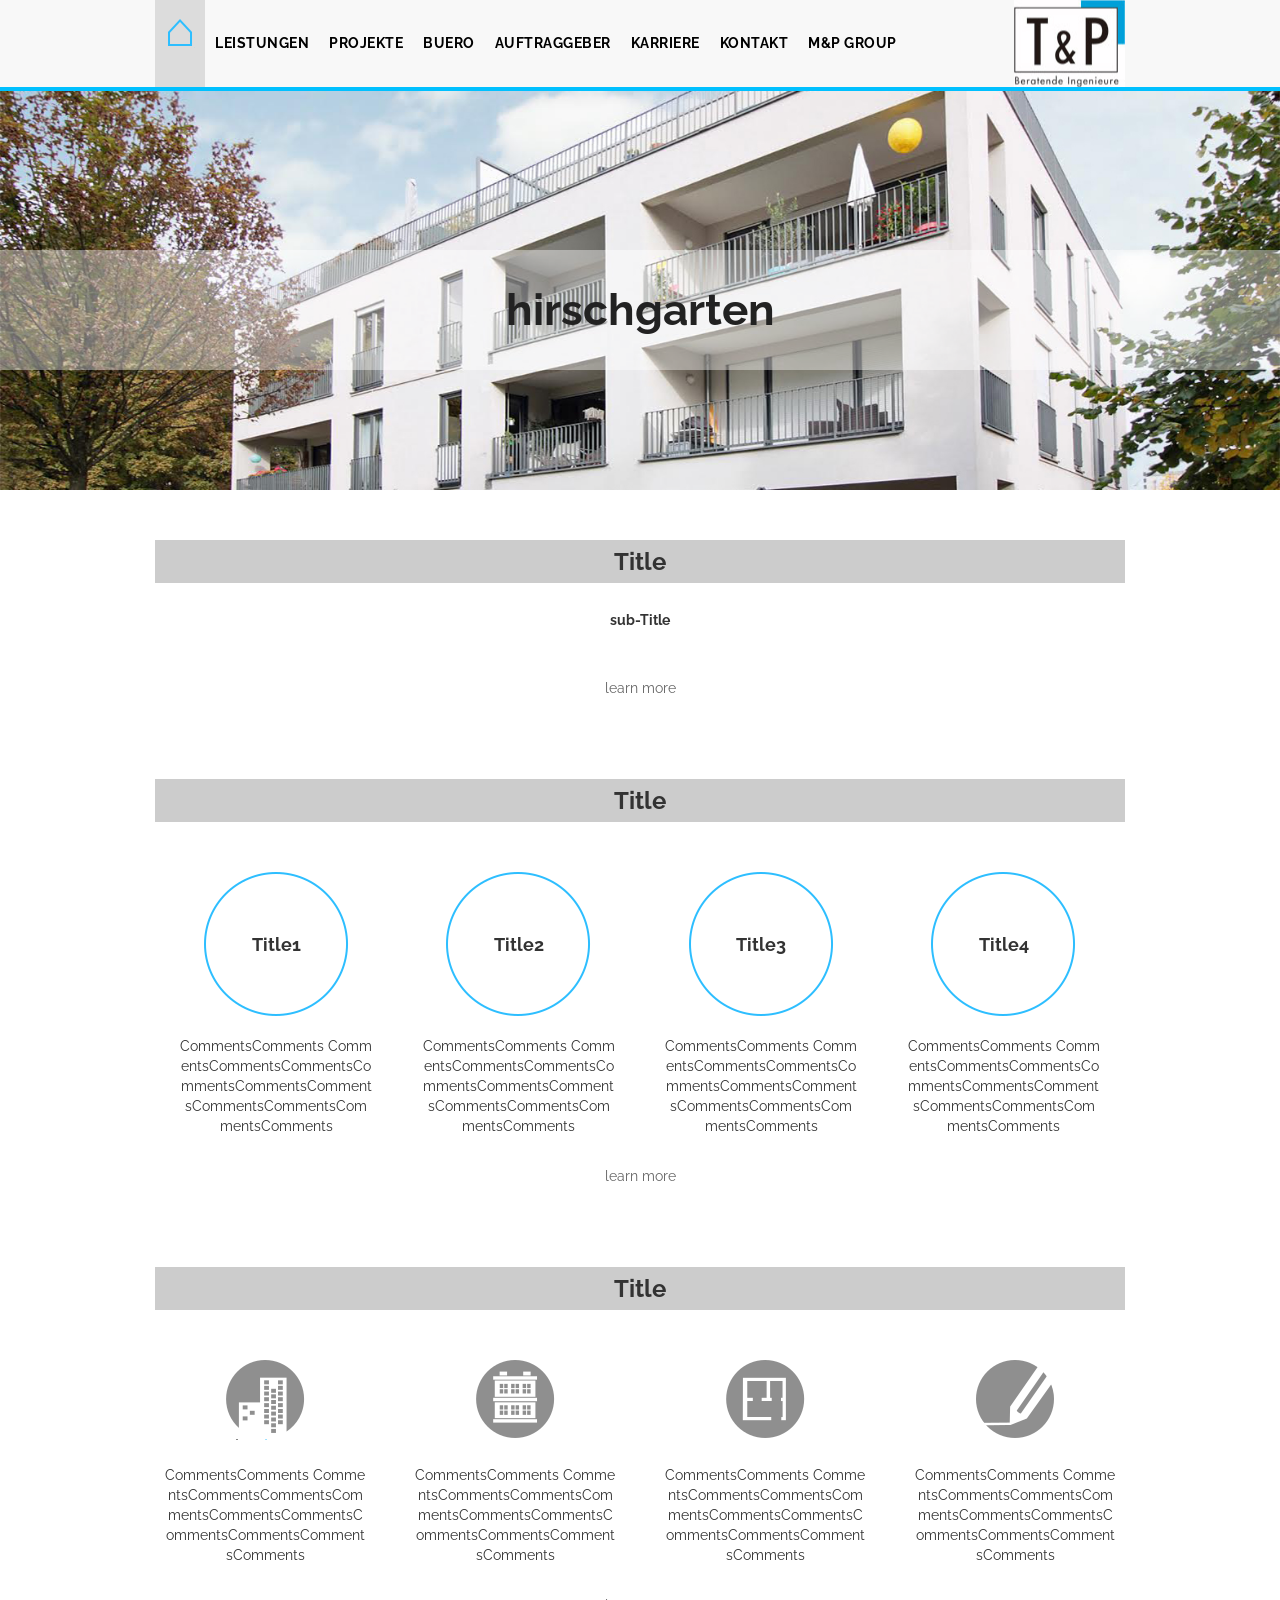
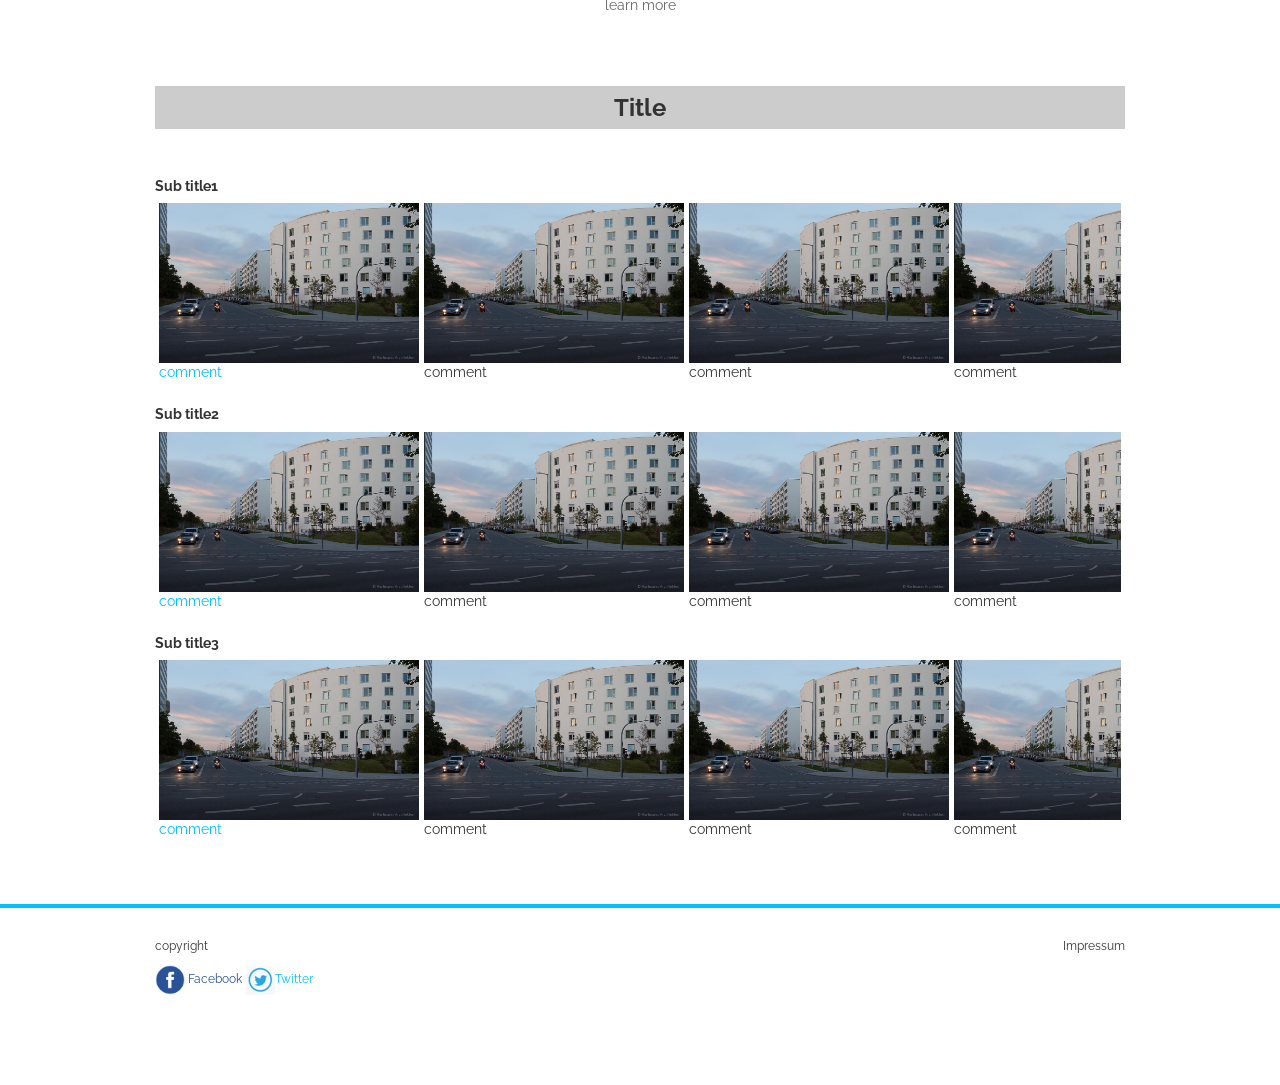
==== public/index.html @ 17a344b1 "commit" ====
<!DOCTYPE html>
<html>
<head lang="en">
    <meta charset="UTF-8">
    <meta name="viewport" content="width=device-width, initial-scale=1">
    <title>tucher</title>
    <link href="http://fonts.googleapis.com/css?family=Raleway:400,200" rel="stylesheet" type="text/css">
    <link href="css/flexslider/flexslider.css" rel="stylesheet" type="text/css"/>
    <link href="css/basic.css" rel="stylesheet" type="text/css"/>
    <script type="text/javascript" src="js/basic.browserify.js"></script>
    <script type="text/javascript" src="js/dev/holder.min.js"></script>
</head>
<body id="index">
<nav class="navbar navbar-default navbar-fixed-top top">
    <div class="container">
        <!-- Brand and toggle get grouped for better mobile display -->
        <div class="navbar-header">
            <button type="button" class="navbar-toggle collapsed" data-toggle="collapse"
                    data-target="#bs-example-navbar-collapse-1" aria-expanded="false">
                <span class="sr-only">Toggle navigation</span>
                <span class="icon-bar"></span>
                <span class="icon-bar"></span>
                <span class="icon-bar"></span>
            </button>
            <a class="navbar-brand" href="index.html"></a>
        </div>
        <!-- Collect the nav links, forms, and other content for toggling -->
        <div class="collapse navbar-collapse navbar-left" id="bs-example-navbar-collapse-1">
            <ul class="nav navbar-nav">
                <li class="index-li"><a href="index.html"><span class="index"></span></a></li>
                <li class="leistungen-li"><a href="leistungen.html">Leistungen</a></li>
                <li class="projekte-li"><a href="projekte.html">Projekte</a></li>
                <li class="buero-li"><a href="buero.html">Buero</a></li>
                <li class="auftraggeber-li"><a href="auftraggeber.html">Auftraggeber</a></li>
                <li class="karriere-li"><a href="karriere.html">Karriere</a></li>
                <li class="kontakt-li"><a href="kontakt.html">Kontakt</a></li>
                <li class="mupgroup-li"><a href="mupgroup.html">M&P Group</a></li>
            </ul>
        </div><!-- /.navbar-collapse -->

    </div>
</nav>
<div class="container main-slider-container">
    <div class="flexslider">
        <ul class="slides home_slider">
            <li class="item" style="background-image: url('assets/images/index/first/slider1.jpg')">
                <div class="flex-caption">
                    <div>
                        <h1 class="scroll animated">hirschgarten</h1>
                    </div>
                </div>
            </li>
            <li class="item" style="background-image: url('assets/images/index/first/slider2.jpg')">
                <div class="flex-caption">
                    <div>
                        <h1 class="scroll animated">schleissheimerbearb</h1>
                    </div>
                </div>
            </li>
            <li class="item" style="background-image: url('assets/images/index/first/slider3.jpg')">
                <div class="flex-caption">
                    <div>
                        <h1 class="scroll animated">hartmann</h1>
                    </div>
                </div>
            </li>
            <li class="item" style="background-image: url('assets/images/index/first/slider4.jpg')">
                <div class="flex-caption">
                    <div>
                        <h1 class="scroll animated">Neuhofschule</h1>
                    </div>
                </div>
            </li>
            <li class="item" style="background-image: url('assets/images/index/first/slider5.jpg')">
                <div class="flex-caption">
                    <div>
                        <h1 class="scroll animated">Prinzregentenstr</h1>
                    </div>
                </div>
            </li>
        </ul>
    </div>
</div>
<div class="container second-container">
    <h3 class="title-with-bg">Title</h3>
    <h5>sub-Title</h5>
    <a href="#" class="learn-more">learn more</a>
</div>
<div class="container third-container">
    <h3 class="title-with-bg">Title</h3>
    <div class="col-md-3 col-sm-6 col">
        <div>
                <span class="icon">
                    Title1
                </span>
            <p class="comment">
                CommentsComments CommentsCommentsCommentsCommentsCommentsCommentsCommentsCommentsCommentsComments
            </p>
        </div>
    </div>
    <div class="col-md-3 col-sm-6 col">
        <div>
                <span class="icon">
                    Title2
                </span>
            <p class="comment">
                CommentsComments CommentsCommentsCommentsCommentsCommentsCommentsCommentsCommentsCommentsComments
            </p>
        </div>
    </div>
    <div class="col-md-3 col-sm-6 col">
        <div>
                <span class="icon">
                    Title3
                </span>
            <p class="comment">
                CommentsComments CommentsCommentsCommentsCommentsCommentsCommentsCommentsCommentsCommentsComments
            </p>
        </div>
    </div>
    <div class="col-md-3 col-sm-6 col">
        <div>
                <span class="icon">
                    Title4
                </span>
            <p class="comment">
                CommentsComments CommentsCommentsCommentsCommentsCommentsCommentsCommentsCommentsCommentsComments
            </p>
        </div>
    </div>
    <a href="#" class="learn-more">learn more</a>

</div>
<div class="container fourth-container">
    <h3 class="title-with-bg">Title</h3>
    <div class="row">
        <div class="col-md-3 col-sm-6 col">
            <div>
                <span class="icon">
                </span>
                <p class="comment">
                    CommentsComments CommentsCommentsCommentsCommentsCommentsCommentsCommentsCommentsCommentsComments
                </p>
            </div>
        </div>
        <div class="col-md-3 col-sm-6 col">
            <div>
                <span class="icon">
                </span>
                <p class="comment">
                    CommentsComments CommentsCommentsCommentsCommentsCommentsCommentsCommentsCommentsCommentsComments
                </p>
            </div>
        </div>
        <div class="col-md-3 col-sm-6 col">
            <div>
                <span class="icon">
                </span>
                <p class="comment">
                    CommentsComments CommentsCommentsCommentsCommentsCommentsCommentsCommentsCommentsCommentsComments
                </p>
            </div>
        </div>
        <div class="col-md-3 col-sm-6 col">
            <div>
                <span class="icon">
                </span>
                <p class="comment">
                    CommentsComments CommentsCommentsCommentsCommentsCommentsCommentsCommentsCommentsCommentsComments
                </p>
            </div>
        </div>
    </div>
    <a href="#" class="learn-more">learn more</a>
</div>
<div class="container fifth-container">
    <h3 class="title-with-bg">Title</h3>
    <h5>Sub title1</h5>
    <div class="flexslider products">
        <ul class="slides">
            <li>
                <a href="projekte-sub.html">
                    <img src="assets/images/index/fifth/pic1.jpg"/>
                    <p>comment</p>
                </a>
            </li>
            <li>
                <img src="assets/images/index/fifth/pic1.jpg"/>
                <p>comment</p>
            </li>
            <li>
                <img src="assets/images/index/fifth/pic1.jpg"/>
                <p>comment</p>
            </li>
            <li>
                <img src="assets/images/index/fifth/pic1.jpg"/>
                <p>comment</p>
            </li>
        </ul>
    </div>
    <h5>Sub title2</h5>
    <div class="flexslider products">
        <ul class="slides">
            <li>
                <a href="projekte-sub.html">
                    <img src="assets/images/index/fifth/pic1.jpg"/>
                    <p>comment</p>
                </a>
            </li>
            <li>
                <img src="assets/images/index/fifth/pic1.jpg"/>
                <p>comment</p>
            </li>
            <li>
                <img src="assets/images/index/fifth/pic1.jpg"/>
                <p>comment</p>
            </li>
            <li>
                <img src="assets/images/index/fifth/pic1.jpg"/>
                <p>comment</p>
            </li>
        </ul>
    </div>
    <h5>Sub title3</h5>
    <div class="flexslider products">
        <ul class="slides">
            <li>
                <a href="projekte-sub.html">
                    <img src="assets/images/index/fifth/pic1.jpg"/>
                    <p>comment</p>
                </a>
            </li>
            <li>
                <img src="assets/images/index/fifth/pic1.jpg"/>
                <p>comment</p>
            </li>
            <li>
                <img src="assets/images/index/fifth/pic1.jpg"/>
                <p>comment</p>
            </li>
            <li>
                <img src="assets/images/index/fifth/pic1.jpg"/>
                <p>comment</p>
            </li>
        </ul>
    </div>
</div>
<div class="container-fluid footer">
    <div class="container">
        <div class="pull-left">
            <p>copyright</p>
            <p><a href="#" class="facebook"><img src="assets/images/common/facebook.jpg"/> Facebook</a> <a href="#"
                                                                                                           class="twitter"><img
                    src="assets/images/common/twitter.jpg"/>Twitter</a></p>
        </div>
        <div class="pull-right">
            <p>Impressum</p>
        </div>
    </div>
</div>
</body>
</html>
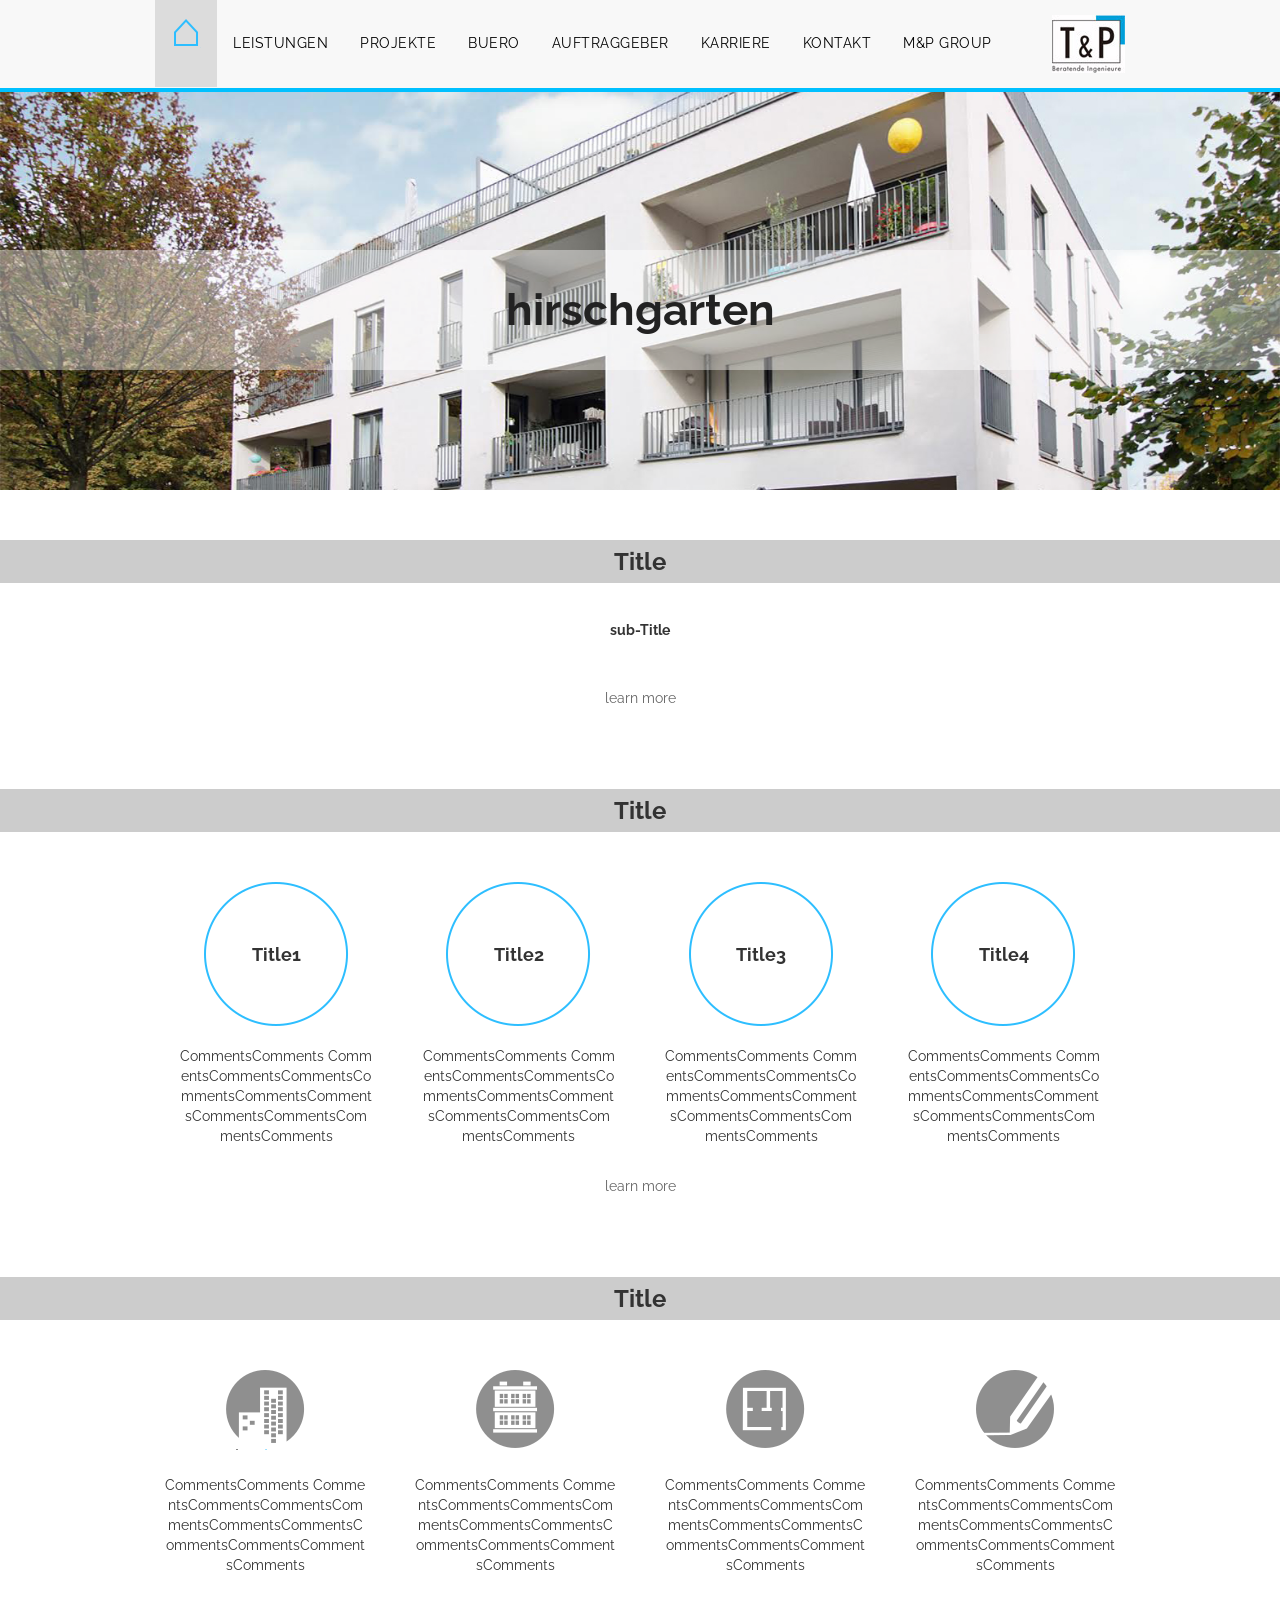
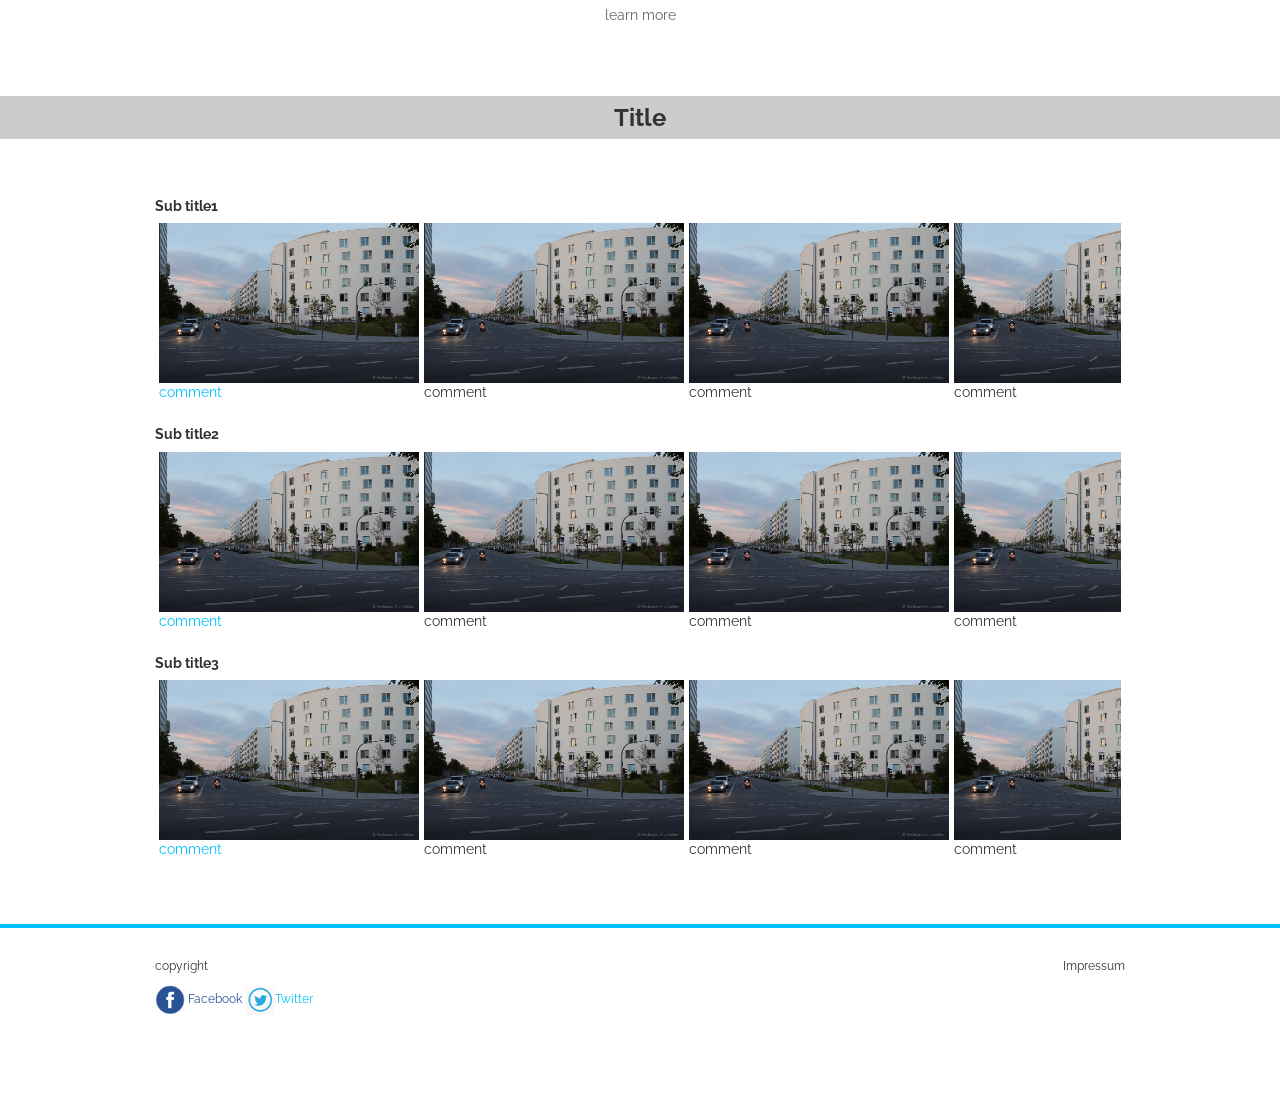
==== commit b6777cc8: "commit" ====
--- a/public/index.html
+++ b/public/index.html
@@ -22,7 +22,7 @@
                 <span class="icon-bar"></span>
                 <span class="icon-bar"></span>
             </button>
-            <a class="navbar-brand" href="index.html"></a>
+            <a class="navbar-brand" href="index.html"><img src="assets/images/common/logo.jpg"></a>
         </div>
         <!-- Collect the nav links, forms, and other content for toggling -->
         <div class="collapse navbar-collapse navbar-left" id="bs-example-navbar-collapse-1">
@@ -81,168 +81,179 @@
         </ul>
     </div>
 </div>
-<div class="container second-container">
-    <h3 class="title-with-bg">Title</h3>
-    <h5>sub-Title</h5>
-    <a href="#" class="learn-more">learn more</a>
-</div>
-<div class="container third-container">
-    <h3 class="title-with-bg">Title</h3>
-    <div class="col-md-3 col-sm-6 col">
-        <div>
+<div class="second-container">
+    <h3 class="title-with-bg">Title</h3>
+    <div class="container">
+        <h5>sub-Title</h5>
+        <a href="#" class="learn-more">learn more</a>
+    </div>
+</div>
+<div class="third-container">
+    <h3 class="title-with-bg">Title</h3>
+    <div class="container">
+        <div class="col-md-3 col-sm-6 col">
+            <div>
                 <span class="icon">
                     Title1
                 </span>
-            <p class="comment">
-                CommentsComments CommentsCommentsCommentsCommentsCommentsCommentsCommentsCommentsCommentsComments
-            </p>
-        </div>
-    </div>
-    <div class="col-md-3 col-sm-6 col">
-        <div>
+                <p class="comment">
+                    CommentsComments CommentsCommentsCommentsCommentsCommentsCommentsCommentsCommentsCommentsComments
+                </p>
+            </div>
+        </div>
+        <div class="col-md-3 col-sm-6 col">
+            <div>
                 <span class="icon">
                     Title2
                 </span>
-            <p class="comment">
-                CommentsComments CommentsCommentsCommentsCommentsCommentsCommentsCommentsCommentsCommentsComments
-            </p>
-        </div>
-    </div>
-    <div class="col-md-3 col-sm-6 col">
-        <div>
+                <p class="comment">
+                    CommentsComments CommentsCommentsCommentsCommentsCommentsCommentsCommentsCommentsCommentsComments
+                </p>
+            </div>
+        </div>
+        <div class="col-md-3 col-sm-6 col">
+            <div>
                 <span class="icon">
                     Title3
                 </span>
-            <p class="comment">
-                CommentsComments CommentsCommentsCommentsCommentsCommentsCommentsCommentsCommentsCommentsComments
-            </p>
-        </div>
-    </div>
-    <div class="col-md-3 col-sm-6 col">
-        <div>
+                <p class="comment">
+                    CommentsComments CommentsCommentsCommentsCommentsCommentsCommentsCommentsCommentsCommentsComments
+                </p>
+            </div>
+        </div>
+        <div class="col-md-3 col-sm-6 col">
+            <div>
                 <span class="icon">
                     Title4
                 </span>
-            <p class="comment">
-                CommentsComments CommentsCommentsCommentsCommentsCommentsCommentsCommentsCommentsCommentsComments
-            </p>
-        </div>
-    </div>
-    <a href="#" class="learn-more">learn more</a>
-
-</div>
-<div class="container fourth-container">
-    <h3 class="title-with-bg">Title</h3>
-    <div class="row">
-        <div class="col-md-3 col-sm-6 col">
-            <div>
-                <span class="icon">
-                </span>
-                <p class="comment">
-                    CommentsComments CommentsCommentsCommentsCommentsCommentsCommentsCommentsCommentsCommentsComments
-                </p>
-            </div>
-        </div>
-        <div class="col-md-3 col-sm-6 col">
-            <div>
-                <span class="icon">
-                </span>
-                <p class="comment">
-                    CommentsComments CommentsCommentsCommentsCommentsCommentsCommentsCommentsCommentsCommentsComments
-                </p>
-            </div>
-        </div>
-        <div class="col-md-3 col-sm-6 col">
-            <div>
-                <span class="icon">
-                </span>
-                <p class="comment">
-                    CommentsComments CommentsCommentsCommentsCommentsCommentsCommentsCommentsCommentsCommentsComments
-                </p>
-            </div>
-        </div>
-        <div class="col-md-3 col-sm-6 col">
-            <div>
-                <span class="icon">
-                </span>
-                <p class="comment">
-                    CommentsComments CommentsCommentsCommentsCommentsCommentsCommentsCommentsCommentsCommentsComments
-                </p>
-            </div>
-        </div>
-    </div>
-    <a href="#" class="learn-more">learn more</a>
-</div>
-<div class="container fifth-container">
-    <h3 class="title-with-bg">Title</h3>
-    <h5>Sub title1</h5>
-    <div class="flexslider products">
-        <ul class="slides">
-            <li>
-                <a href="projekte-sub.html">
-                    <img src="assets/images/index/fifth/pic1.jpg"/>
-                    <p>comment</p>
-                </a>
-            </li>
-            <li>
-                <img src="assets/images/index/fifth/pic1.jpg"/>
-                <p>comment</p>
-            </li>
-            <li>
-                <img src="assets/images/index/fifth/pic1.jpg"/>
-                <p>comment</p>
-            </li>
-            <li>
-                <img src="assets/images/index/fifth/pic1.jpg"/>
-                <p>comment</p>
-            </li>
-        </ul>
-    </div>
-    <h5>Sub title2</h5>
-    <div class="flexslider products">
-        <ul class="slides">
-            <li>
-                <a href="projekte-sub.html">
-                    <img src="assets/images/index/fifth/pic1.jpg"/>
-                    <p>comment</p>
-                </a>
-            </li>
-            <li>
-                <img src="assets/images/index/fifth/pic1.jpg"/>
-                <p>comment</p>
-            </li>
-            <li>
-                <img src="assets/images/index/fifth/pic1.jpg"/>
-                <p>comment</p>
-            </li>
-            <li>
-                <img src="assets/images/index/fifth/pic1.jpg"/>
-                <p>comment</p>
-            </li>
-        </ul>
-    </div>
-    <h5>Sub title3</h5>
-    <div class="flexslider products">
-        <ul class="slides">
-            <li>
-                <a href="projekte-sub.html">
-                    <img src="assets/images/index/fifth/pic1.jpg"/>
-                    <p>comment</p>
-                </a>
-            </li>
-            <li>
-                <img src="assets/images/index/fifth/pic1.jpg"/>
-                <p>comment</p>
-            </li>
-            <li>
-                <img src="assets/images/index/fifth/pic1.jpg"/>
-                <p>comment</p>
-            </li>
-            <li>
-                <img src="assets/images/index/fifth/pic1.jpg"/>
-                <p>comment</p>
-            </li>
-        </ul>
+                <p class="comment">
+                    CommentsComments CommentsCommentsCommentsCommentsCommentsCommentsCommentsCommentsCommentsComments
+                </p>
+            </div>
+        </div>
+        <a href="#" class="learn-more">learn more</a>
+    </div>
+</div>
+<div class="fourth-container">
+    <h3 class="title-with-bg">Title</h3>
+    <div class="container">
+        <div class="row">
+            <div class="col-md-3 col-sm-6 col">
+                <div>
+                <span class="icon">
+                </span>
+                    <p class="comment">
+                        CommentsComments
+                        CommentsCommentsCommentsCommentsCommentsCommentsCommentsCommentsCommentsComments
+                    </p>
+                </div>
+            </div>
+            <div class="col-md-3 col-sm-6 col">
+                <div>
+                <span class="icon">
+                </span>
+                    <p class="comment">
+                        CommentsComments
+                        CommentsCommentsCommentsCommentsCommentsCommentsCommentsCommentsCommentsComments
+                    </p>
+                </div>
+            </div>
+            <div class="col-md-3 col-sm-6 col">
+                <div>
+                <span class="icon">
+                </span>
+                    <p class="comment">
+                        CommentsComments
+                        CommentsCommentsCommentsCommentsCommentsCommentsCommentsCommentsCommentsComments
+                    </p>
+                </div>
+            </div>
+            <div class="col-md-3 col-sm-6 col">
+                <div>
+                <span class="icon">
+                </span>
+                    <p class="comment">
+                        CommentsComments
+                        CommentsCommentsCommentsCommentsCommentsCommentsCommentsCommentsCommentsComments
+                    </p>
+                </div>
+            </div>
+        </div>
+        <a href="#" class="learn-more">learn more</a>
+    </div>
+</div>
+<div class="fifth-container">
+    <h3 class="title-with-bg">Title</h3>
+    <div class="container">
+        <h5>Sub title1</h5>
+        <div class="flexslider products">
+            <ul class="slides">
+                <li>
+                    <a href="projekte-sub.html">
+                        <img src="assets/images/index/fifth/pic1.jpg"/>
+                        <p>comment</p>
+                    </a>
+                </li>
+                <li>
+                    <img src="assets/images/index/fifth/pic1.jpg"/>
+                    <p>comment</p>
+                </li>
+                <li>
+                    <img src="assets/images/index/fifth/pic1.jpg"/>
+                    <p>comment</p>
+                </li>
+                <li>
+                    <img src="assets/images/index/fifth/pic1.jpg"/>
+                    <p>comment</p>
+                </li>
+            </ul>
+        </div>
+        <h5>Sub title2</h5>
+        <div class="flexslider products">
+            <ul class="slides">
+                <li>
+                    <a href="projekte-sub.html">
+                        <img src="assets/images/index/fifth/pic1.jpg"/>
+                        <p>comment</p>
+                    </a>
+                </li>
+                <li>
+                    <img src="assets/images/index/fifth/pic1.jpg"/>
+                    <p>comment</p>
+                </li>
+                <li>
+                    <img src="assets/images/index/fifth/pic1.jpg"/>
+                    <p>comment</p>
+                </li>
+                <li>
+                    <img src="assets/images/index/fifth/pic1.jpg"/>
+                    <p>comment</p>
+                </li>
+            </ul>
+        </div>
+        <h5>Sub title3</h5>
+        <div class="flexslider products">
+            <ul class="slides">
+                <li>
+                    <a href="projekte-sub.html">
+                        <img src="assets/images/index/fifth/pic1.jpg"/>
+                        <p>comment</p>
+                    </a>
+                </li>
+                <li>
+                    <img src="assets/images/index/fifth/pic1.jpg"/>
+                    <p>comment</p>
+                </li>
+                <li>
+                    <img src="assets/images/index/fifth/pic1.jpg"/>
+                    <p>comment</p>
+                </li>
+                <li>
+                    <img src="assets/images/index/fifth/pic1.jpg"/>
+                    <p>comment</p>
+                </li>
+            </ul>
+        </div>
     </div>
 </div>
 <div class="container-fluid footer">
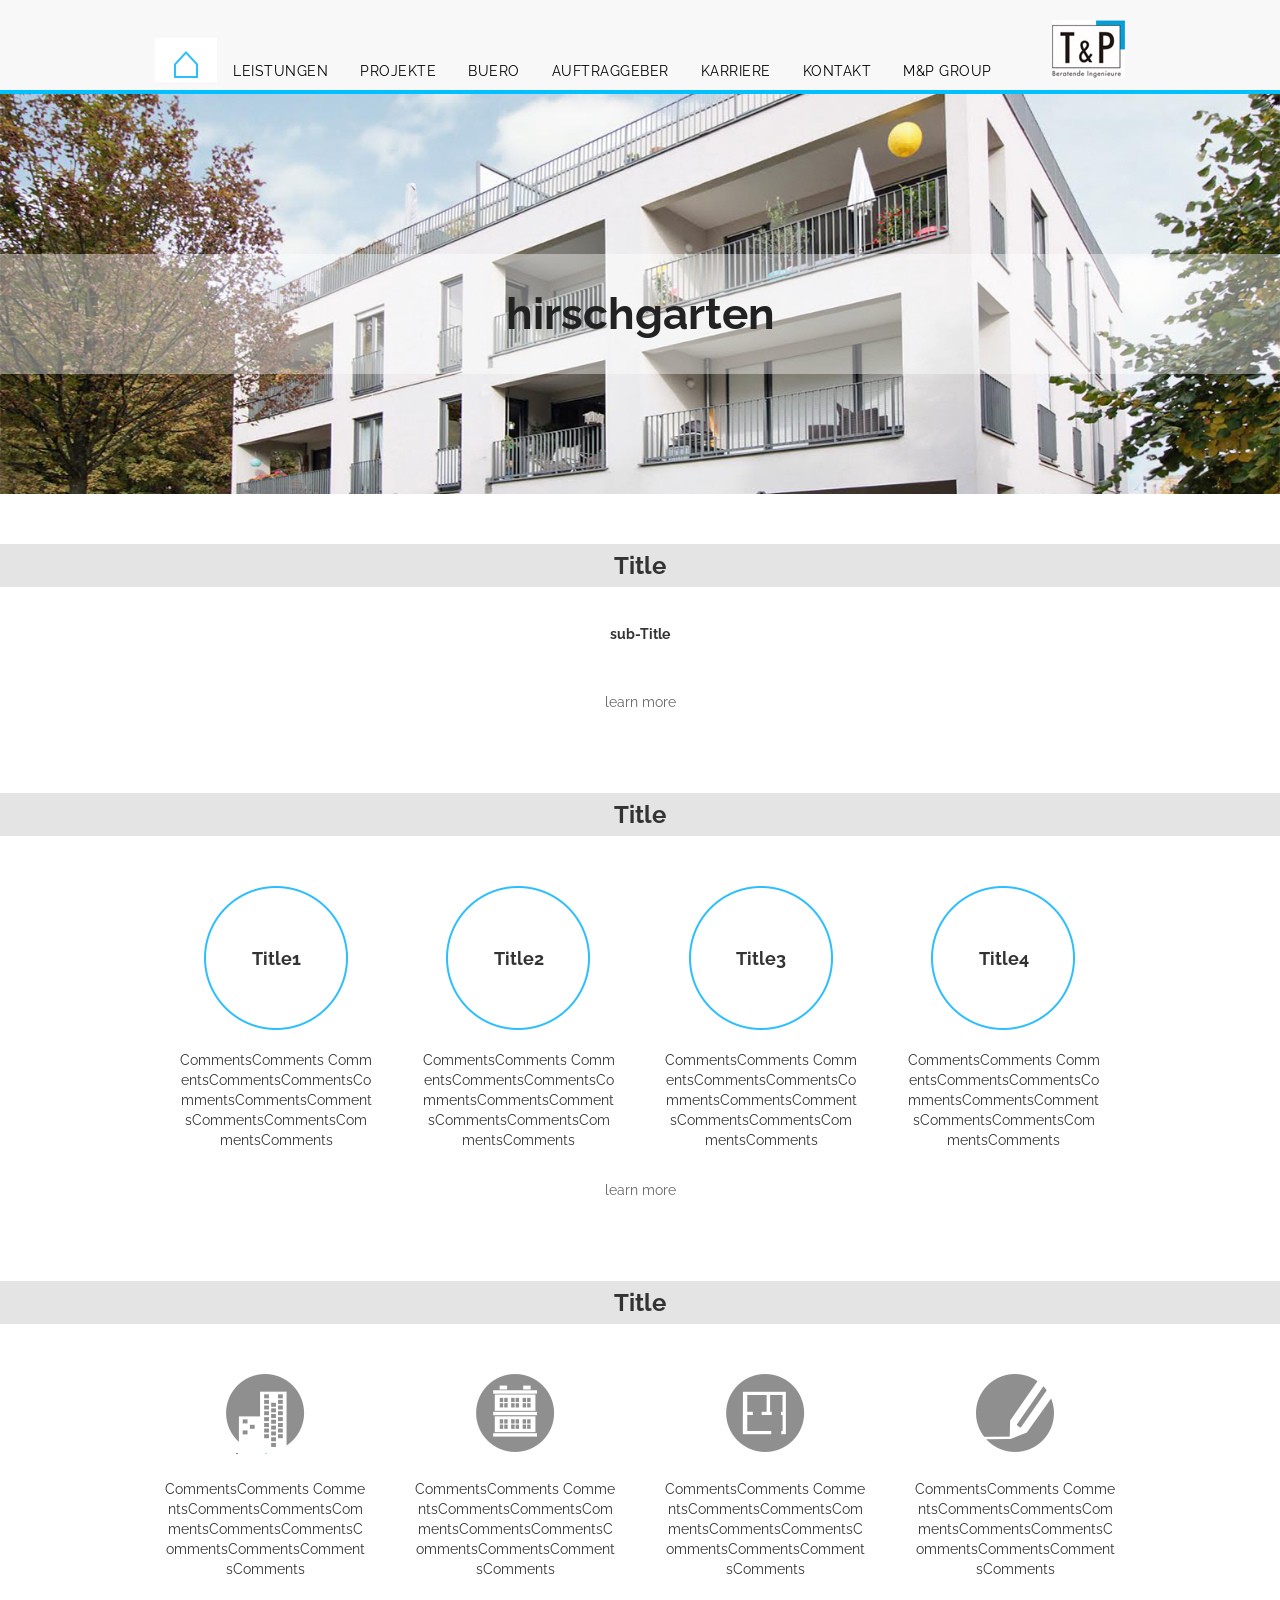
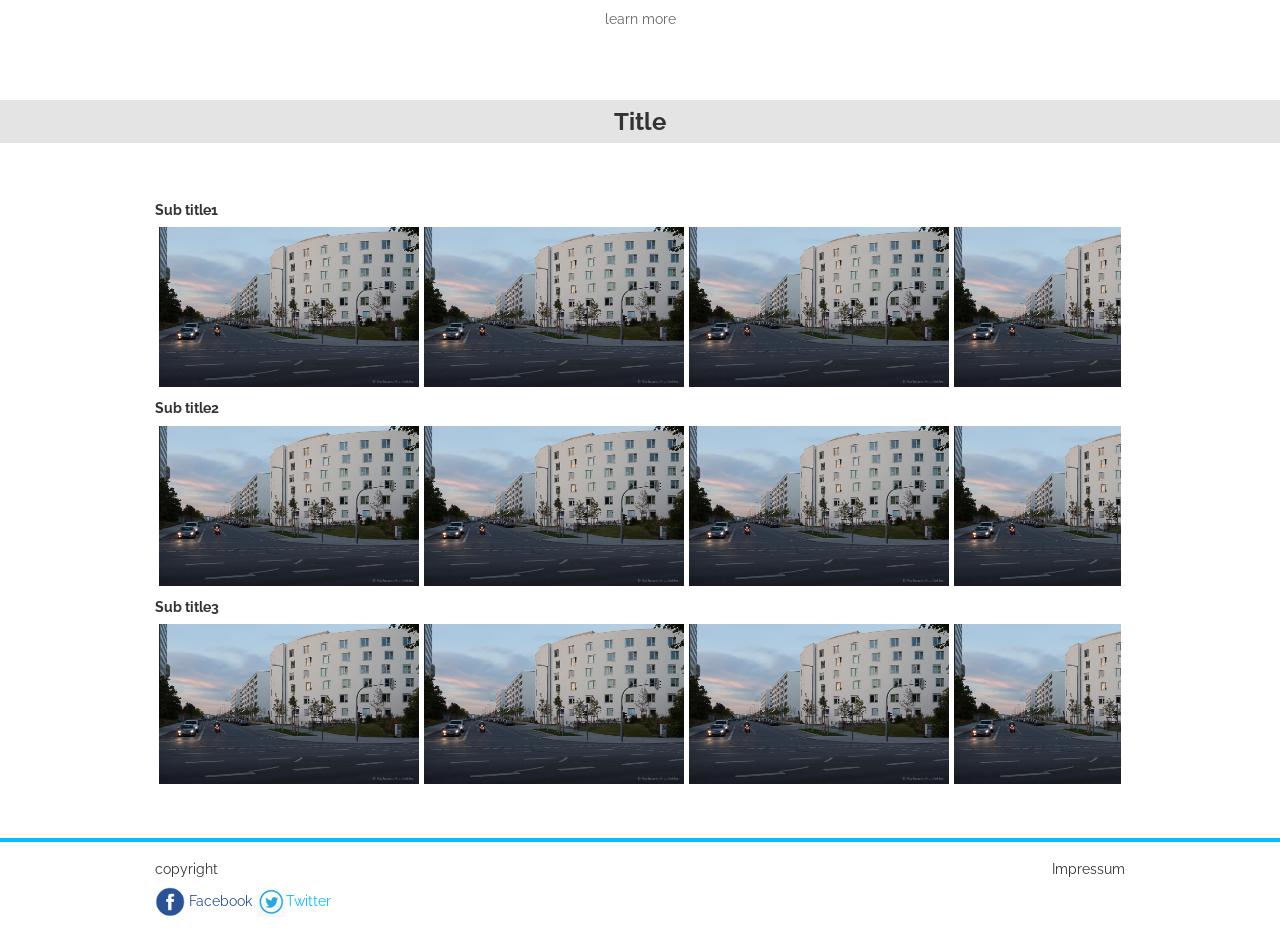
==== commit 68a6da09: "commit" ====
--- a/public/index.html
+++ b/public/index.html
@@ -44,39 +44,59 @@
     <div class="flexslider">
         <ul class="slides home_slider">
             <li class="item" style="background-image: url('assets/images/index/first/slider1.jpg')">
-                <div class="flex-caption">
-                    <div>
-                        <h1 class="scroll animated">hirschgarten</h1>
-                    </div>
-                </div>
+                <a href="#">
+                    <div class="flex-caption">
+                        <div>
+                            <div>
+                                <h1 class="scroll animated">hirschgarten</h1>
+                            </div>
+                        </div>
+                    </div>
+                </a>
             </li>
             <li class="item" style="background-image: url('assets/images/index/first/slider2.jpg')">
-                <div class="flex-caption">
-                    <div>
-                        <h1 class="scroll animated">schleissheimerbearb</h1>
-                    </div>
-                </div>
+                <a href="#">
+                    <div class="flex-caption">
+                        <div>
+                            <div>
+                                <h1 class="scroll animated">schleissheimerbearb</h1>
+                            </div>
+                        </div>
+                    </div>
+                </a>
             </li>
             <li class="item" style="background-image: url('assets/images/index/first/slider3.jpg')">
-                <div class="flex-caption">
-                    <div>
-                        <h1 class="scroll animated">hartmann</h1>
-                    </div>
-                </div>
+                <a href="#">
+                    <div class="flex-caption">
+                        <div>
+                            <div>
+                                <h1 class="scroll animated">hartmann</h1>
+                            </div>
+                        </div>
+                    </div>
+                </a>
             </li>
             <li class="item" style="background-image: url('assets/images/index/first/slider4.jpg')">
-                <div class="flex-caption">
-                    <div>
-                        <h1 class="scroll animated">Neuhofschule</h1>
-                    </div>
-                </div>
+                <a href="#">
+                    <div class="flex-caption">
+                        <div>
+                            <div>
+                                <h1 class="scroll animated">Neuhofschule</h1>
+                            </div>
+                        </div>
+                    </div>
+                </a>
             </li>
             <li class="item" style="background-image: url('assets/images/index/first/slider5.jpg')">
-                <div class="flex-caption">
-                    <div>
-                        <h1 class="scroll animated">Prinzregentenstr</h1>
-                    </div>
-                </div>
+                <a href="#">
+                    <div class="flex-caption">
+                        <div>
+                            <div>
+                                <h1 class="scroll animated">Prinzregentenstr</h1>
+                            </div>
+                        </div>
+                    </div>
+                </a>
             </li>
         </ul>
     </div>
